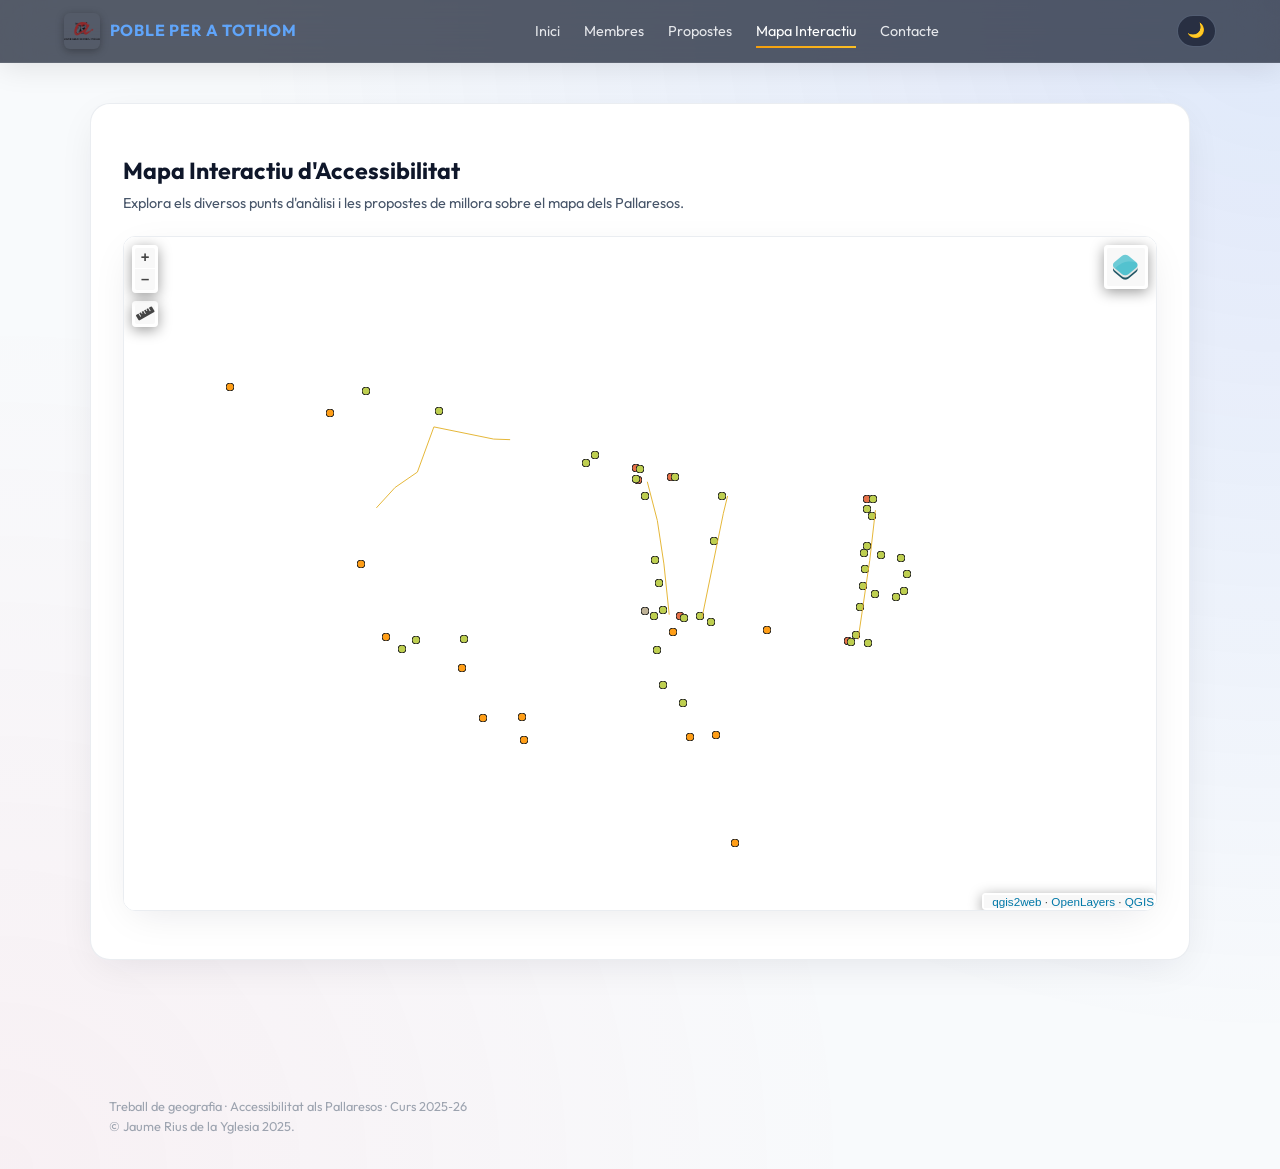
==== mapa.html @ b3cb177e "mapa interactiu" ====
<!DOCTYPE html>
<html lang="ca">

<head>
  <meta charset="UTF-8">
  <title>Mapa Interactiu · Poble per a tothom</title>
  <meta name="viewport" content="width=device-width, initial-scale=1">
  <link rel="preconnect" href="https://fonts.googleapis.com">
  <link rel="preconnect" href="https://fonts.gstatic.com" crossorigin>
  <link href="https://fonts.googleapis.com/css2?family=Outfit:wght@300;400;500;600;700;800&display=swap" rel="stylesheet">
  <link rel="stylesheet" href="estils.css">
</head>

<body>
  <header class="topbar">
    <nav class="navbar">
      <div class="nav-brand">
        <div class="nav-left">
          <a href="index.html" class="nav-logo">
            <img src="img/urv-centrat-color.png" alt="Universitat Rovira i Virgili" class="logo-img">
            <span class="nav-brand-text">Poble per a tothom</span>
          </a>
        </div>
        <button class="menu-toggle" id="menuToggle" aria-label="Obrir menú">
          <span class="hamburger-line"></span>
          <span class="hamburger-line"></span>
          <span class="hamburger-line"></span>
        </button>
      </div>
      <ul class="nav-links" id="navLinks">
        <li><a href="index.html">Inici</a></li>
        <li><a href="membres.html">Membres</a></li>
        <li><a href="index.html#propostes">Propostes</a></li>
        <li><a href="mapa.html" class="active">Mapa Interactiu</a></li>
        <li><a href="index.html#contacte">Contacte</a></li>
      </ul>
      <button id="themeToggle" class="nav-btn" aria-label="Canvia el tema de color">
        🌙
      </button>
    </nav>
    <div class="mobile-menu" id="mobileMenu">
      <a href="index.html#context" class="mobile-link">Context</a>
      <a href="index.html#metode" class="mobile-link">Mètode</a>
      <a href="index.html#mapa" class="mobile-link">Mapa</a>
      <a href="membres.html" class="mobile-link">Membres</a>
      <a href="mapa.html" class="mobile-link">Mapa Interactiu</a>
      <a href="index.html#propostes" class="mobile-link">Propostes</a>
      <a href="index.html#contacte" class="mobile-link">Contacte</a>
    </div>
  </header>

  <main>
    <section class="section" id="mapa-interactiu">
      <header class="section-header">
        <h2>Mapa Interactiu d'Accessibilitat</h2>
        <p>Explora els diversos punts d'anàlisi i les propostes de millora sobre el mapa dels Pallaresos.</p>
      </header>
      
      <div class="map-container" style="position: relative; width: 100%; height: 75vh; border-radius: var(--radius-md); overflow: hidden; border: 1px solid var(--border-soft); box-shadow: var(--shadow-soft);">
        <iframe src="mapa/index.html" style="width: 100%; height: 100%; border: none;" title="Mapa Interactiu QGIS"></iframe>
      </div>
    </section>
  </main>

  <footer class="footer">
    <p>Treball de geografia · Accessibilitat als Pallaresos · Curs 2025‑26</p>
    <p>&copy; Jaume Rius de la Yglesia 2025.</p>
  </footer>

  <script src="script.js"></script>
</body>

</html>
---- estils.css ----
/* ---------- RESET ---------- */
*,
*::before,
*::after {
  box-sizing: border-box;
  margin: 0;
  padding: 0;
}

html { scroll-behavior: smooth; }

body {
  font-family: 'Outfit', system-ui, -apple-system, BlinkMacSystemFont, "Segoe UI", sans-serif;
  line-height: 1.6;
  color: var(--text-main);
  background: radial-gradient(circle at top right,
              rgba(37, 99, 235, 0.12), transparent 60%),
              radial-gradient(circle at bottom left,
              rgba(244, 63, 94, 0.05), transparent 50%),
              var(--bg-main);
  min-height: 100vh;
}

/* ---------- VARIABLES ---------- */
:root {
  --bg-main: #f8fafc;
  --bg-card: #ffffff;
  --bg-alt: #f1f5f9;

  --text-main: #0f172a;
  --text-soft: #475569;

  --primary: #3b82f6;
  --primary-soft: rgba(59, 130, 246, 0.1);
  --accent: #f59e0b;

  --border-soft: rgba(148, 163, 184, 0.2);
  --shadow-soft: 0 10px 40px -10px rgba(15, 23, 42, 0.1);

  --radius-lg: 20px;
  --radius-md: 12px;
  --radius-pill: 999px;

  --muted: rgba(100, 116, 139, 0.2);
  --muted-strong: rgba(100, 116, 139, 0.3);
  --muted-soft: rgba(100, 116, 139, 0.1);
}

body.dark {
  --bg-main: #020617;
  --bg-card: #0f172a;
  --bg-alt: #1e293b;

  --text-main: #f8fafc;
  --text-soft: #94a3b8;

  --primary: #3b82f6;
  --primary-soft: rgba(59, 130, 246, 0.15);
  --accent: #fcd34d;

  --border-soft: rgba(255, 255, 255, 0.1);
  --shadow-soft: 0 20px 40px -10px rgba(0, 0, 0, 0.5);
  
  --muted: rgba(255, 255, 255, 0.05);
  --muted-strong: rgba(255, 255, 255, 0.1);
  --muted-soft: rgba(255, 255, 255, 0.02);
}

/* ---------- NAVBAR ---------- */
.topbar {
  position: sticky;
  top: 0;
  z-index: 100;
  backdrop-filter: blur(24px);
  -webkit-backdrop-filter: blur(24px);
  background: rgba(15, 23, 42, 0.7);
  border-bottom: 1px solid rgba(255, 255, 255, 0.08);
  box-shadow: 0 4px 30px rgba(0, 0, 0, 0.1);
}

.navbar {
  max-width: 1200px;
  margin: 0 auto;
  padding: 0.8rem 1.5rem;
  display: flex;
  align-items: center;
  justify-content: space-between;
  gap: 1rem;
}

.nav-left {
  display: flex;
  align-items: center;
  gap: 0.8rem;
}

.nav-logo {
  display: flex;
  align-items: center;
  gap: 0.6rem;
  text-decoration: none;
  color: inherit;
}

.logo-img {
  width: 36px;
  height: 36px;
  border-radius: 6px;
  object-fit: contain;
  box-shadow: 0 2px 8px rgba(0, 0, 0, 0.3);
}

.nav-brand-text {
  font-size: 1rem;
  font-weight: 700;
  letter-spacing: 0.05em;
  color: #60a5fa;
  text-transform: uppercase;
}

.menu-toggle {
  display: none;
  flex-direction: column;
  gap: 4px;
  background: none;
  border: none;
  padding: 0.5rem;
  cursor: pointer;
  z-index: 101;
}

.hamburger-line {
  width: 24px;
  height: 2px;
  background: #e5e7eb;
  border-radius: 2px;
  transition: all 0.3s ease;
  transform-origin: center;
}

.menu-toggle.active .hamburger-line:nth-child(1) {
  transform: rotate(45deg) translate(6px, 6px);
}

.menu-toggle.active .hamburger-line:nth-child(2) { opacity: 0; }
.menu-toggle.active .hamburger-line:nth-child(3) {
  transform: rotate(-45deg) translate(6px, -6px);
}

.nav-links {
  display: flex;
  list-style: none;
  gap: 1.5rem;
  margin: 0;
  align-items: center;
}

.nav-links a {
  font-size: 0.9rem;
  color: #e5e7eb;
  text-decoration: none;
  padding: 0.5rem 0;
  position: relative;
  transition: color 0.2s ease;
}

.nav-links a::after {
  content: '';
  position: absolute;
  bottom: 0;
  left: 0;
  width: 0;
  height: 2px;
  background: linear-gradient(90deg,
              var(--accent), #fbbf24);
  transition: width 0.3s ease;
}

.nav-links a:hover::after,
.nav-links a.active::after { width: 100%; }

.nav-links a:hover,
.nav-links a.active { color: white; }

.nav-btn {
  border-radius: var(--radius-pill);
  border: 1px solid rgba(148, 163, 184, 0.4);
  background: rgba(15, 23, 42, 0.6);
  color: #e5e7eb;
  padding: 0.4rem 0.6rem;
  font-size: 0.9rem;
  cursor: pointer;
  transition: all 0.2s ease;
}

.nav-btn:hover {
  background: rgba(37, 99, 235, 0.8);
  color: white;
  transform: scale(1.05);
}

/* mobile nav */
.mobile-menu {
  position: fixed;
  top: 0;
  right: -100%;
  width: 100%;
  max-width: 400px;
  height: 100vh;
  background: rgba(15, 23, 42, 0.95);
  backdrop-filter: blur(20px);
  padding: 6rem 2rem 2rem;
  display: flex;
  flex-direction: column;
  gap: 1.5rem;
  transition: right 0.5s cubic-bezier(0.4, 0, 0.2, 1);
  z-index: 99;
  box-shadow: -10px 0 50px rgba(0, 0, 0, 0.3);
}

.mobile-menu.active { 
  right: 0; 
}

.mobile-link {
  color: #f8fafc;
  text-decoration: none;
  font-size: 1.5rem;
  font-weight: 700;
  padding: 1rem 0;
  border-bottom: 1px solid rgba(255, 255, 255, 0.1);
  transition: all 0.3s ease;
  display: flex;
  justify-content: space-between;
  align-items: center;
}

.mobile-link::after {
  content: '→';
  opacity: 0;
  transform: translateX(-10px);
  transition: all 0.3s ease;
}

.mobile-link:hover {
  color: var(--primary);
  padding-left: 10px;
}

.mobile-link:hover::after {
  opacity: 1;
  transform: translateX(0);
}

.menu-overlay {
  position: fixed;
  top: 0;
  left: 0;
  width: 100%;
  height: 100%;
  background: rgba(0, 0, 0, 0.5);
  opacity: 0;
  visibility: hidden;
  z-index: 98;
  transition: all 0.3s ease;
}

.menu-overlay.active {
  opacity: 1;
  visibility: visible;
}

/* ---------- MAIN & HERO ---------- */
main {
  padding: 2.5rem 1.2rem 4rem;
}

.hero {
  max-width: 1100px;
  margin: 0 auto 2.8rem;
  display: grid;
  grid-template-columns: minmax(0, 2.1fr) minmax(0, 1.6fr);
  gap: 2.4rem;
  align-items: center;
}

.hero-text { max-width: 560px; }

.hero-kicker {
  font-size: 0.8rem;
  text-transform: uppercase;
  letter-spacing: 0.13em;
  color: var(--accent);
  font-weight: 600;
  margin-bottom: 0.5rem;
}

.hero-text h1 {
  font-size: clamp(2.5rem, 5vw, 4rem);
  font-weight: 800;
  line-height: 1.1;
  margin-bottom: 1.5rem;
  letter-spacing: -0.02em;
}

.hero-text h1 span { 
  background: linear-gradient(135deg, var(--primary), #818cf8);
  -webkit-background-clip: text;
  background-clip: text;
  -webkit-text-fill-color: transparent;
}

.hero-desc {
  font-size: 1.15rem;
  color: var(--text-soft);
  max-width: 90%;
  line-height: 1.8;
}

.hero-tags {
  margin-top: 0.9rem;
  display: flex;
  flex-wrap: wrap;
  gap: 0.4rem;
}

.tag {
  font-size: 0.75rem;
  padding: 0.35rem 0.8rem;
  border-radius: var(--radius-pill);
  border: 1px solid var(--border-soft);
  background: rgba(15, 23, 42, 0.03);
  font-weight: 500;
  transition: transform 0.2s ease, background 0.2s ease;
}
.tag:hover {
  transform: translateY(-2px);
  background: var(--primary-soft);
  color: var(--primary);
  border-color: var(--primary);
}

.hero-cta {
  margin-top: 1.4rem;
  display: flex;
  flex-wrap: wrap;
  gap: 0.75rem;
}

.btn {
  display: inline-flex;
  align-items: center;
  justify-content: center;
  border-radius: var(--radius-pill);
  font-size: 0.9rem;
  font-weight: 600;
  padding: 0.6rem 1.15rem;
  border: none;
  cursor: pointer;
  text-decoration: none;
  transition: transform 0.12s ease, box-shadow 0.12s ease, background 0.15s ease;
}

.btn-primary {
  background: linear-gradient(135deg, var(--primary), #1d4ed8);
  color: #ffffff;
  box-shadow: 0 4px 14px 0 rgba(59, 130, 246, 0.39);
}

.btn-primary:hover {
  transform: translateY(-2px);
  box-shadow: 0 6px 20px rgba(59, 130, 246, 0.23);
  background: linear-gradient(135deg, #1d4ed8, #1e40af);
}

.btn-ghost {
  background: transparent;
  color: var(--primary);
  border: 1.5px solid var(--primary-soft);
}

.btn-ghost:hover {
  background: var(--primary-soft);
  border-color: var(--primary);
  transform: translateY(-2px);
}

/* hero sidebar card */
.hero-card {
  background: radial-gradient(circle at top left,
              rgba(59, 130, 246, 0.17), transparent 50%),
              var(--bg-card);
  border-radius: 24px;
  padding: 1.3rem 1.4rem 1.5rem;
  box-shadow: var(--shadow-soft);
  border: 1px solid var(--muted);
}

.hero-card h2 {
  font-size: 1.05rem;
  margin-bottom: 0.45rem;
}

.hero-card ul {
  list-style: disc;
  padding-left: 1.1rem;
  font-size: 0.9rem;
  color: var(--text-soft);
}

.hero-card li + li { margin-top: 0.25rem; }

/* map-style pseudo-grid */
.hero-map {
  margin-top: 1rem;
  border-radius: 18px;
  border: 1px solid var(--muted-strong);
  background-image:
    linear-gradient(to right, rgba(148, 163, 184, 0.25) 1px, transparent 1px),
    linear-gradient(to bottom, rgba(148, 163, 184, 0.25) 1px, transparent 1px);
  background-size: 26px 26px;
  min-height: 180px;
  position: relative;
  overflow: hidden;
}

.crosswalk {
  position: absolute;
  width: 80px;
  height: 18px;
  background: repeating-linear-gradient(
    to right,
    #f9fafb,
    #f9fafb 6px,
    #d1d5db 6px,
    #d1d5db 10px
  );
  border-radius: var(--radius-pill);
  box-shadow: 0 2px 10px rgba(15, 23, 42, 0.35);
}

.crosswalk-one { top: 22%; left: 15%; }
.crosswalk-two {
  top: 60%;
  right: 18%;
  transform: rotate(90deg);
}
.crosswalk-three {
  bottom: 15%;
  left: 45%;
  transform: rotate(25deg);
}

.hero-map-caption {
  position: absolute;
  inset-inline: 0.75rem;
  bottom: 0.75rem;
  font-size: 0.7rem;
  color: var(--text-soft);
  background: rgba(15, 23, 42, 0.5);
  color: #e5e7eb;
  padding: 0.25rem 0.5rem;
  border-radius: 10px;
}

/* ---------- SECTIONS ---------- */
.section {
  max-width: 1100px;
  margin: 0 auto 3.5rem;
  padding: 3rem 2rem;
  border-radius: var(--radius-lg);
  background: var(--bg-card);
  box-shadow: var(--shadow-soft);
  border: 1px solid var(--border-soft);
  transition: transform 0.3s ease, box-shadow 0.3s ease;
}

.section:hover {
  box-shadow: 0 20px 50px -15px rgba(15, 23, 42, 0.08);
}

.section.alt {
  background: radial-gradient(circle at top right,
              rgba(37, 99, 235, 0.1), transparent 60%),
              var(--bg-card);
}

.section-header {
  margin-bottom: 1.3rem;
}

.section-header h2 {
  font-size: 1.45rem;
  margin-bottom: 0.2rem;
}

.section-header p {
  font-size: 0.9rem;
  color: var(--text-soft);
}

.section-grid {
  display: grid;
  grid-template-columns: repeat(auto-fit, minmax(240px, 1fr));
  gap: 1.2rem;
}

/* ---------- CARDS ---------- */
.card {
  background: var(--bg-alt);
  border-radius: var(--radius-md);
  padding: 1.5rem;
  border: 1px solid var(--border-soft);
  transition: all 0.3s ease;
}

.card:hover {
  transform: translateY(-5px);
  background: var(--bg-card);
  box-shadow: var(--shadow-soft);
}

.card h3 {
  font-size: 1.05rem;
  margin-bottom: 0.3rem;
}

.card p,
.card li {
  font-size: 0.9rem;
  color: var(--text-soft);
}

.card ul { list-style: disc; padding-left: 1.1rem; }
.card li + li { margin-top: 0.25rem; }

/* proposals area */
.proposals {
  background: var(--bg-card);
  border-radius: 24px;
  padding: 2.4rem 1.8rem;
  color: var(--text-main);
  border: 1px solid var(--muted-soft);
  box-shadow: var(--shadow-soft);
}

.proposals .section-header h2 { color: var(--text-main); }
.proposals .section-header p { color: var(--text-soft); }

.proposal-grid {
  margin-top: 1.6rem;
  display: grid;
  grid-template-columns: repeat(2, minmax(0, 1fr));
  gap: 1.4rem;
}

.proposal-card {
  background: rgba(15, 23, 42, 0.03);
  border-radius: var(--radius-lg);
  padding: 1.6rem 1.5rem;
  border: 1px solid var(--muted);
  box-shadow: var(--shadow-soft);
  display: flex;
  flex-direction: column;
  gap: 0.9rem;
}

body.dark .proposal-card {
  background: #020617;
  border-color: #1e293b;
}

.proposal-icon {
  width: 44px;
  height: 44px;
  border-radius: 12px;
  background: var(--primary-soft);
  display: flex;
  align-items: center;
  justify-content: center;
  color: var(--primary);
  font-size: 1.4rem;
}

.proposal-icon span { display: inline-block; }

.proposal-card h3 {
  font-size: 0.9rem;
  letter-spacing: 0.09em;
  text-transform: uppercase;
  color: var(--text-main);
}

.proposal-card p {
  font-size: 0.9rem;
  line-height: 1.7;
  color: var(--text-soft);
}

/* team cards */
.team.expand-hover {
  background: var(--bg-card);
  border-radius: 24px;
  padding: 2.4rem 1.8rem;
  box-shadow: var(--shadow-soft);
  border: 1px solid rgba(148, 163, 184, 0.55);
  overflow: hidden;
}

.team-grid {
  margin-top: 1.6rem;
  display: grid;
  grid-template-columns: repeat(2, minmax(0, 1fr));
  gap: 1.8rem;
  perspective: 1000px;
}

.team-card {
  background: var(--bg-card);
  border-radius: var(--radius-lg);
  padding: 2.5rem 2rem;
  border: 1px solid var(--border-soft);
  box-shadow: var(--shadow-soft);
  display: flex;
  flex-direction: column;
  align-items: center;
  text-align: center;
  gap: 1.2rem;
  transition: all 0.5s cubic-bezier(0.175, 0.885, 0.32, 1.275);
  position: relative;
  overflow: hidden;
}

.team-card::after {
  content: '';
  position: absolute;
  top: 0;
  left: 0;
  width: 100%;
  height: 4px;
  background: linear-gradient(90deg, var(--primary), var(--accent));
  transform: scaleX(0);
  transition: transform 0.4s ease;
  transform-origin: left;
}

.team-card:hover {
  transform: translateY(-15px);
  box-shadow: 0 30px 60px -15px rgba(15, 23, 42, 0.15);
  border-color: var(--primary-soft);
}

.team-card:hover::after {
  transform: scaleX(1);
}

.team-photo {
  width: 120px;
  height: 120px;
  border-radius: 50%;
  overflow: hidden;
  border: 4px solid var(--bg-alt);
  transition: all 0.5s ease;
  box-shadow: 0 10px 25px -5px rgba(0, 0, 0, 0.1);
}

.team-card:hover .team-photo {
  transform: scale(1.05);
  border-color: var(--primary);
  box-shadow: 0 15px 35px -10px rgba(59, 130, 246, 0.4);
}

.team-photo img {
  width: 100%;
  height: 100%;
  object-fit: cover;
  display: block;
  transition: transform 0.4s ease;
}

.team-card:hover .team-photo img {
  transform: scale(1.1);
}

.team-card h3 {
  font-size: 1.1rem;
  font-weight: 700;
  color: var(--text-main);
  margin: 0.5rem 0 0.2rem;
  transition: color 0.3s ease;
}

.team-card:hover h3 { color: var(--primary); }

.team-role {
  font-size: 0.85rem;
  text-transform: uppercase;
  letter-spacing: 0.1em;
  color: var(--primary);
  font-weight: 600;
  margin-bottom: 0.8rem;
}

.team-desc {
  font-size: 0.9rem;
  color: var(--text-soft);
  line-height: 1.6;
  opacity: 0.9;
  transition: opacity 0.3s ease;
}

.team-card:hover .team-desc { opacity: 1; }

.team-card:not(:hover) {
  transition: transform 0.3s ease;
}

.team-grid:hover .team-card:not(:hover) {
  transform: scale(0.97);
}

/* map wrapper */
.map-wrapper {
  display: grid;
  grid-template-columns: minmax(0, 3fr) minmax(0, 1.2fr);
  gap: 1.2rem;
  align-items: flex-start;
}

.map-img {
  width: 100%;
  max-height: 420px;
  object-fit: cover;
  border-radius: var(--radius-lg);
  border: 1px solid var(--muted-strong);
}

.map-legend {
  background: rgba(15, 23, 42, 0.03);
  border-radius: var(--radius-md);
  padding: 0.9rem 1rem;
  border: 1px solid var(--muted);
  font-size: 0.9rem;
}

.map-legend h3 { margin-bottom: 0.35rem; }
.map-legend ul { list-style: none; }
.map-legend li + li { margin-top: 0.25rem; }

.dot {
  display: inline-block;
  width: 10px;
  height: 10px;
  border-radius: 999px;
  margin-right: 0.4rem;
}

.dot-green { background: #22c55e; }
.dot-yellow { background: #eab308; }
.dot-red    { background: #ef4444; }

/* stats and highlights */
.stats-grid {
  display: grid;
  grid-template-columns: repeat(auto-fit, minmax(140px, 1fr));
  gap: 1.2rem;
  margin: 2rem 0;
}

.stat-card {
  background: linear-gradient(135deg, var(--primary), #1d4ed8);
  color: white;
  padding: 1.5rem 1rem;
  border-radius: var(--radius-lg);
  text-align: center;
  box-shadow: var(--shadow-soft);
}

.stat-card.warn {
  background: linear-gradient(135deg, #f97316, #ea580c);
}

.stat-number {
  font-size: 2.2rem;
  font-weight: 800;
  line-height: 1;
  margin-bottom: 0.3rem;
  text-shadow: 0 2px 10px rgba(0,0,0,0.3);
}

.stat-card p {
  font-size: 0.85rem;
  margin: 0;
  opacity: 0.95;
}

.card.highlight {
  position: relative;
  overflow: hidden;
}

.card.highlight::before {
  content: '';
  position: absolute;
  top: 0;
  left: 0;
  right: 0;
  height: 4px;
}

.card.highlight:first-child::before {
  background: linear-gradient(90deg, #16a34a, #22c55e);
}

.card.warn.highlight::before {
  background: linear-gradient(90deg, #f97316, #fb923c);
}

.check-list li,
.warn-list li {
  position: relative;
  padding-left: 1.6rem;
  margin-bottom: 0.4rem;
  font-weight: 500;
}

.check-list li::before {
  content: "";
  position: absolute;
  left: 0;
  top: 0.1rem;
  color: #16a34a;
  font-weight: bold;
  font-size: 1rem;
}

.warn-list li::before {
  content: "";
  position: absolute;
  left: 0;
  top: 0;
  font-size: 1.1rem;
}

/* phases */
.proposal-phases {
  margin-top: 2.5rem;
  padding: 1.8rem;
  background: rgba(37, 99, 235, 0.05);
  border-radius: var(--radius-lg);
  border: 1px solid rgba(37, 99, 235, 0.15);
}

.proposal-phases h3 {
  font-size: 1.2rem;
  margin-bottom: 1.2rem;
  color: var(--primary);
  text-align: center;
}

.phase-grid {
  display: grid;
  grid-template-columns: repeat(auto-fit, minmax(250px, 1fr));
  gap: 1.5rem;
}

.phase-card {
  background: var(--bg-card);
  padding: 1.8rem 1.5rem;
  border-radius: var(--radius-lg);
  box-shadow: var(--shadow-soft);
  position: relative;
  border: 1px solid rgba(148, 163, 184, 0.4);
}

.phase-badge {
  position: absolute;
  top: -10px;
  left: 20px;
  background: var(--primary);
  color: white;
  padding: 0.3rem 1rem;
  border-radius: var(--radius-pill);
  font-size: 0.8rem;
  font-weight: 600;
  box-shadow: 0 4px 15px rgba(37, 99, 235, 0.4);
}

.phase-card h4 {
  font-size: 1.1rem;
  margin: 0 0 1rem 0;
  color: var(--text-main);
}

.phase-card ul {
  list-style: none;
  padding: 0;
}

.phase-card li {
  padding-left: 1.2rem;
  margin-bottom: 0.4rem;
  position: relative;
  color: var(--text-soft);
}

.phase-card li::before {
  content: "";
  position: absolute;
  left: 0;
  color: var(--primary);
  font-weight: bold;
}

/* ---------- CONTACT ---------- */
.contact {
  background: linear-gradient(135deg, var(--primary-soft),
              rgba(37, 99, 235, 0.04));
}

.contact-container {
  display: grid;
  grid-template-columns: 1fr 1fr;
  gap: 3rem;
  max-width: 1000px;
  margin: 0 auto;
}

.contact-form {
  background: var(--bg-card);
  padding: 2rem;
  border-radius: var(--radius-lg);
  box-shadow: var(--shadow-soft);
  border: 1px solid rgba(148, 163, 184, 0.3);
}

.form-group {
  margin-bottom: 1.5rem;
}

.form-group label {
  display: block;
  font-weight: 600;
  color: var(--text-main);
  margin-bottom: 0.5rem;
  font-size: 0.9rem;
}

.form-group input,
.form-group textarea {
  width: 100%;
  padding: 0.9rem 1rem;
  border: 2px solid var(--border-soft);
  border-radius: var(--radius-md);
  font-size: 0.95rem;
  transition: border-color 0.2s ease, box-shadow 0.2s ease;
  background: var(--bg-card);
  color: var(--text-main);
}

.form-group input:focus,
.form-group textarea:focus {
  outline: none;
  border-color: var(--primary);
  box-shadow: 0 0 0 3px rgba(37, 99, 235, 0.1);
}

.btn.full-width {
  width: 100%;
  justify-content: center;
}

.contact-info {
  display: flex;
  flex-direction: column;
  gap: 1.8rem;
}

.contact-info h3 {
  font-size: 1.3rem;
  color: var(--text-main);
  margin-bottom: 0.5rem;
}

.contact-item {
  display: flex;
  align-items: flex-start;
  gap: 1rem;
  padding: 1.2rem;
  background: rgba(15, 23, 42, 0.05);
  border-radius: var(--radius-md);
  border-left: 4px solid var(--primary);
  transition: all 0.2s ease;
  position: relative;
  overflow: hidden;
}

.contact-item:hover {
  transform: translateX(8px);
  box-shadow: var(--shadow-soft);
  border-left-width: 6px;
  background: rgba(37, 99, 235, 0.08);
}

.contact-item::before {
  content: '';
  position: absolute;
  top: 0;
  left: 0;
  right: 0;
  height: 100%;
  background: linear-gradient(90deg,
              transparent, rgba(37, 99, 235, 0.05), transparent);
  opacity: 0;
  transition: opacity 0.3s ease;
}

.contact-item:hover::before { opacity: 1; }

.contact-icon {
  font-size: 1.4rem;
  width: 40px;
  height: 40px;
  display: flex;
  align-items: center;
  justify-content: center;
  border-radius: var(--radius-pill);
  background: var(--primary-soft);
  color: var(--primary);
  flex-shrink: 0;
  margin-top: 0.2rem;
}

.contact-item h4 {
  font-size: 0.95rem;
  font-weight: 600;
  color: var(--text-main);
  margin: 0 0 0.3rem 0;
}

.contact-item p,
.contact-item span {
  margin: 0;
  color: var(--text-soft);
  font-size: 0.95rem;
  line-height: 1.5;
}

.contact-item a {
  color: var(--text-main);
  text-decoration: none;
  font-weight: 500;
  transition: color 0.2s ease;
}

.contact-item a:hover { color: var(--primary); }

/* font-awesome icons */
.contact-item[class*="fa-"]::before {
  font-family: "Font Awesome 6 Free";
  font-weight: 900;
  font-size: 1.3rem;
  color: var(--primary);
  width: 32px;
  height: 32px;
  display: flex;
  align-items: center;
  justify-content: center;
  flex-shrink: 0;
  margin-top: 0.1rem;
}

.contact-item.icon.solid.fa-home::before { content: "\f015"; }
.contact-item.icon.solid.fa-phone::before { content: "\f095"; }
.contact-item.icon.solid.fa-envelope::before { content: "\f0e0"; }
.contact-item.icon.brands.fa-twitter::before { content: "\f099"; font-weight: 400; }
.contact-item.icon.brands.fa-facebook-f::before { content: "\f39e"; font-weight: 400; }
.contact-item.icon.brands.fa-instagram::before { content: "\f16d"; font-weight: 400; }

.contact-item.icon.solid.fa-home { align-items: flex-start; }
.contact-item.icon.solid.fa-home br {
  display: block;
  content: "";
  margin: 0.2rem 0;
}

body.dark .contact-item {
  background: rgba(31, 41, 55, 0.8);
}

body.dark .contact-item:hover {
  background: rgba(37, 99, 235, 0.15);
}

/* social links */
.social-links {
  margin-top: 1rem;
}

.social-links h4 {
  font-size: 1rem;
  margin-bottom: 1rem;
  color: var(--text-main);
}

.social-grid {
  display: flex;
  gap: 1rem;
}

.social-link {
  width: 48px;
  height: 48px;
  border-radius: 999px;
  display: flex;
  align-items: center;
  justify-content: center;
  color: var(--text-main);
  text-decoration: none;
  box-shadow: var(--shadow-soft);
  transition: all 0.2s ease;
}

.social-link svg {
  width: 22px;
  height: 22px;
}

.social-link:hover {
  transform: translateY(-3px);
  color: white;
}

.social-link.twitter:hover { background: #1da1f2; }
.social-link.facebook:hover { background: #1877f2; }
.social-link.instagram:hover { background: linear-gradient(45deg,
                       #f09433, #e6683c, #dc2743); }

/* contact list for alternate layout */
.contact-list {
  list-style: none;
  padding: 0;
  margin: 0;
  display: flex;
  flex-direction: column;
  gap: 1.4rem;
}

/* ---------- TABS ---------- */
.proposals-tabs {
  background: var(--bg-card);
  border-radius: 24px;
  padding: 2.4rem 1.8rem;
  box-shadow: var(--shadow-soft);
  border: 1px solid rgba(148, 163, 184, 0.55);
}

.tabs-container {
  max-width: 1000px;
  margin: 0 auto;
}

.tabs-nav {
  display: flex;
  gap: 0.5rem;
  margin-bottom: 2rem;
  border-radius: var(--radius-md);
  background: rgba(37, 99, 235, 0.08);
  padding: 0.3rem;
  flex-wrap: wrap;
}

.tab-btn {
  flex: 1;
  min-width: 140px;
  padding: 0.8rem 1rem;
  border: none;
  background: transparent;
  color: var(--text-soft);
  font-weight: 600;
  font-size: 0.9rem;
  border-radius: 10px;
  cursor: pointer;
  transition: all 0.2s ease;
}

.tab-btn.active,
.tab-btn:hover {
  background: var(--primary);
  color: white;
  box-shadow: 0 4px 15px rgba(37, 99, 235, 0.3);
  transform: translateY(-1px);
}

.tabs-content { min-height: 280px; }
.tab-panel { display: none; }
.tab-panel.active {
  display: block;
  animation: fadeIn 0.3s ease;
}

@keyframes fadeIn {
  from { opacity: 0; transform: translateY(10px); }
  to { opacity: 1; transform: translateY(0); }
}

.tab-view {
  display: none;
  padding: 1.5rem;
  background: rgba(15, 23, 42, 0.03);
  border-radius: var(--radius-lg);
  border: 1px solid rgba(148, 163, 184, 0.3);
}

.tab-view.active { display: block; }

.tab-view[data-view="text"] {
  display: flex;
  flex-direction: column;
  align-items: center;
  text-align: center;
  gap: 1rem;
}

.tab-view[data-view="text"] .proposal-icon {
  width: 56px;
  height: 56px;
  font-size: 1.6rem;
}

.tab-view[data-view="text"] h3 {
  font-size: 1.1rem;
  letter-spacing: 0.05em;
  text-transform: uppercase;
}

.tab-view[data-view="image"] img {
  width: 100%;
  height: 220px;
  object-fit: cover;
  border-radius: 16px;
  box-shadow: var(--shadow-soft);
}

.image-caption {
  margin-top: 0.8rem;
  font-size: 0.85rem;
  color: var(--text-soft);
  font-style: italic;
  text-align: center;
}

.tab-toggle {
  display: flex;
  gap: 0.5rem;
  margin-top: 1.5rem;
  justify-content: center;
}

.toggle-btn {
  padding: 0.6rem 1.2rem;
  border: 1px solid rgba(148, 163, 184, 0.5);
  background: transparent;
  color: var(--text-soft);
  border-radius: var(--radius-pill);
  cursor: pointer;
  font-size: 0.85rem;
  transition: all 0.2s ease;
}

.toggle-btn.active,
.toggle-btn:hover {
  background: var(--primary);
  color: white;
  border-color: var(--primary);
}

/* ---------- FOOTER ---------- */
.footer {
  max-width: 1100px;
  margin: 0 auto 2rem;
  padding: 1rem 1.2rem 0;
  font-size: 0.8rem;
  color: #9ca3af;
}

/* ---------- RESPONSIVE QUERIES ---------- */
@media (max-width: 900px) {
  .menu-toggle { display: flex; }
  .nav-links { display: none; }

  .hero { grid-template-columns: minmax(0, 1fr); }
  .hero-card { order: -1; }
  .map-wrapper { grid-template-columns: minmax(0, 1fr); }

  .contact-container {
    grid-template-columns: 1fr;
    gap: 2rem;
  }
  .contact-form { order: 2; }
  .contact-info { order: 1; }

  .navbar { flex-wrap: wrap; }
  main { padding-inline: 0.9rem; }
  .section { padding-inline: 1rem; }
}

@media (max-width: 768px) {
  .tabs-nav { flex-direction: column; }
  .tab-btn { min-width: auto; }
  .tab-view[data-view="image"] img { height: 180px; }
}
/* ---------- ANIMATIONS ---------- */
.reveal-hidden {
  opacity: 0;
  transform: translateY(30px);
  transition: all 0.8s cubic-bezier(0.4, 0, 0.2, 1);
}

.reveal-visible {
  opacity: 1;
  transform: translateY(0);
}

@keyframes float {
  0% { transform: translateY(0px); }
  50% { transform: translateY(-10px); }
  100% { transform: translateY(0px); }
}

.hero-card {
  animation: float 6s ease-in-out infinite;
}

/* Delay for reveal */
.section:nth-child(2) { transition-delay: 0.1s; }
.section:nth-child(3) { transition-delay: 0.2s; }

@media (max-width: 720px) {
  .proposal-grid { grid-template-columns: 1fr; }
  .team-grid {
    grid-template-columns: 1fr;
    gap: 1.4rem;
  }
  .team-card:hover { transform: translateY(-10px) scale(1.02); }
  .stats-grid { grid-template-columns: repeat(2, 1fr); }
  .stat-number { font-size: 1.8rem; }

  .social-grid { justify-content: center; }
  .nav-brand-text { font-size: 0.9rem; }
  .logo-img { width: 32px; height: 32px; }

  .contact-item {
    padding: 1rem;
    gap: 0.8rem;
  }
  .contact-item[class*="fa-"]::before {
    font-size: 1.1rem;
    width: 28px;
    height: 28px;
  }
}

@media (max-width: 480px) {
  .nav-brand-text { font-size: 0.9rem; }
  .logo-img { width: 32px; height: 32px; }
  .proposals-tabs { padding: 1.5rem 1rem; }
}
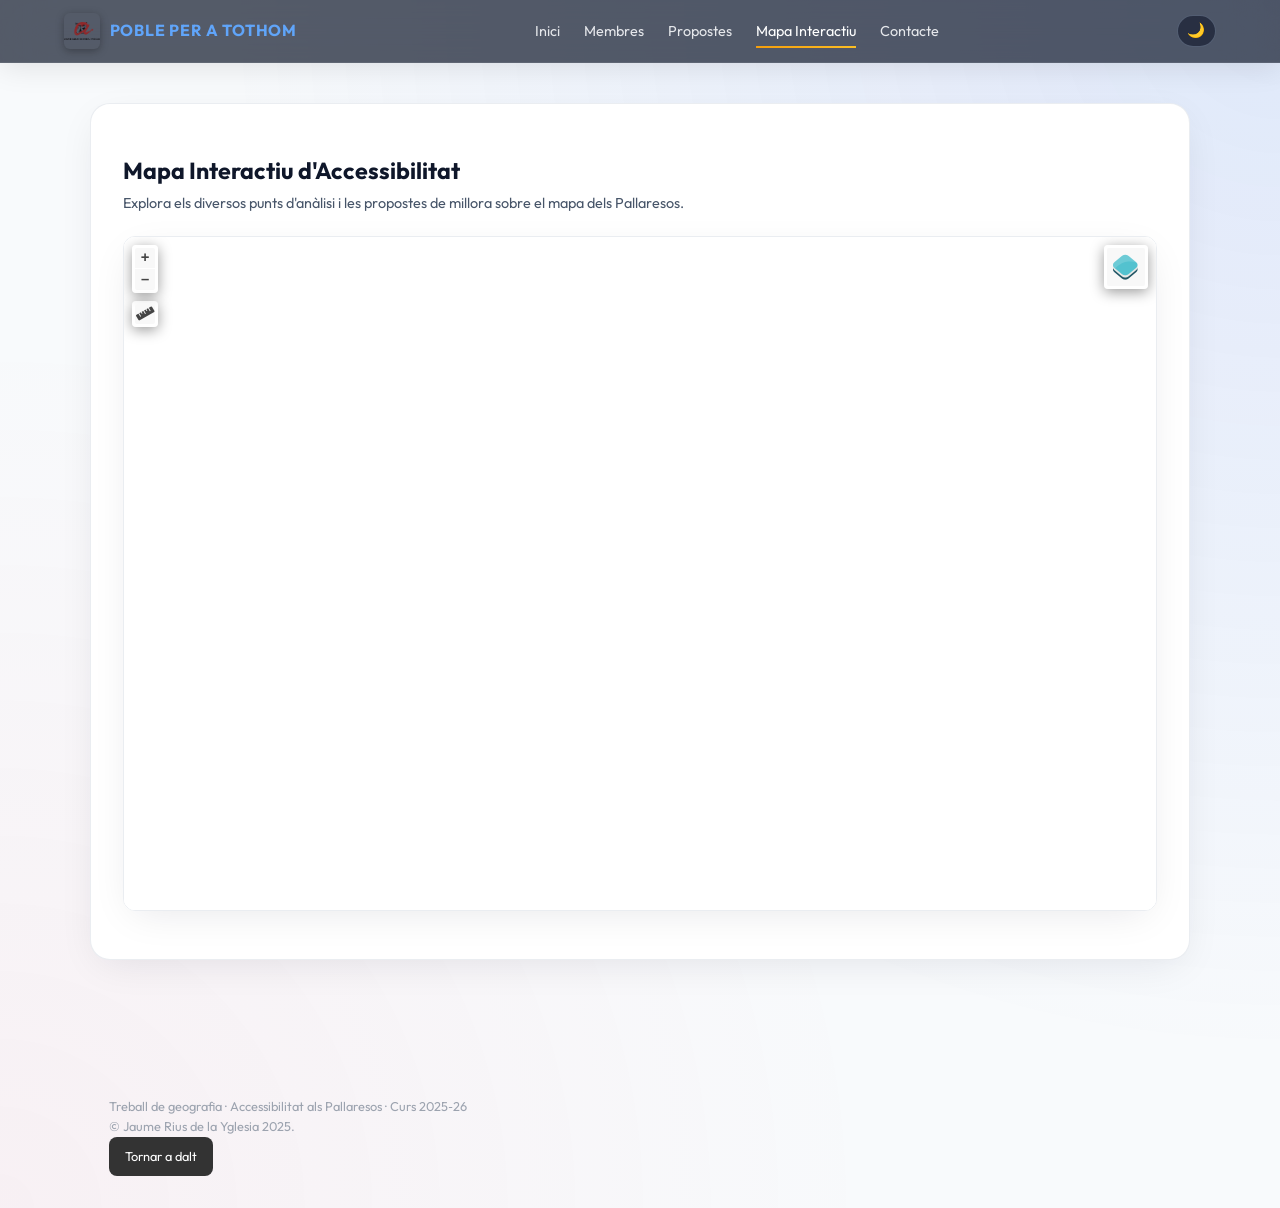
==== commit b9ae9d45: "botó als html" ====
--- a/mapa.html
+++ b/mapa.html
@@ -62,12 +62,13 @@
     </section>
   </main>
 
-  <footer class="footer">
-    <p>Treball de geografia · Accessibilitat als Pallaresos · Curs 2025‑26</p>
-    <p>&copy; Jaume Rius de la Yglesia 2025.</p>
-  </footer>
+<footer class="footer">
+  <p>Treball de geografia · Accessibilitat als Pallaresos · Curs 2025‑26</p>
+  <p>&copy; Jaume Rius de la Yglesia 2025.</p>
+  <p><a href="#top" class="btn-top">Tornar a dalt</a></p>
+</footer>
 
   <script src="script.js"></script>
 </body>
 
-</html>+</html>
--- a/estils.css
+++ b/estils.css
@@ -1284,6 +1284,18 @@
   color: #9ca3af;
 }
 
+.btn-top {
+  display: inline-block;
+  padding: 0.6rem 1rem;
+  background: #333;
+  color: white;
+  text-decoration: none;
+  border-radius: 8px;
+}
+
+.btn-top:hover {
+  background: #555;
+}
 /* ---------- RESPONSIVE QUERIES ---------- */
 @media (max-width: 900px) {
   .menu-toggle { display: flex; }
